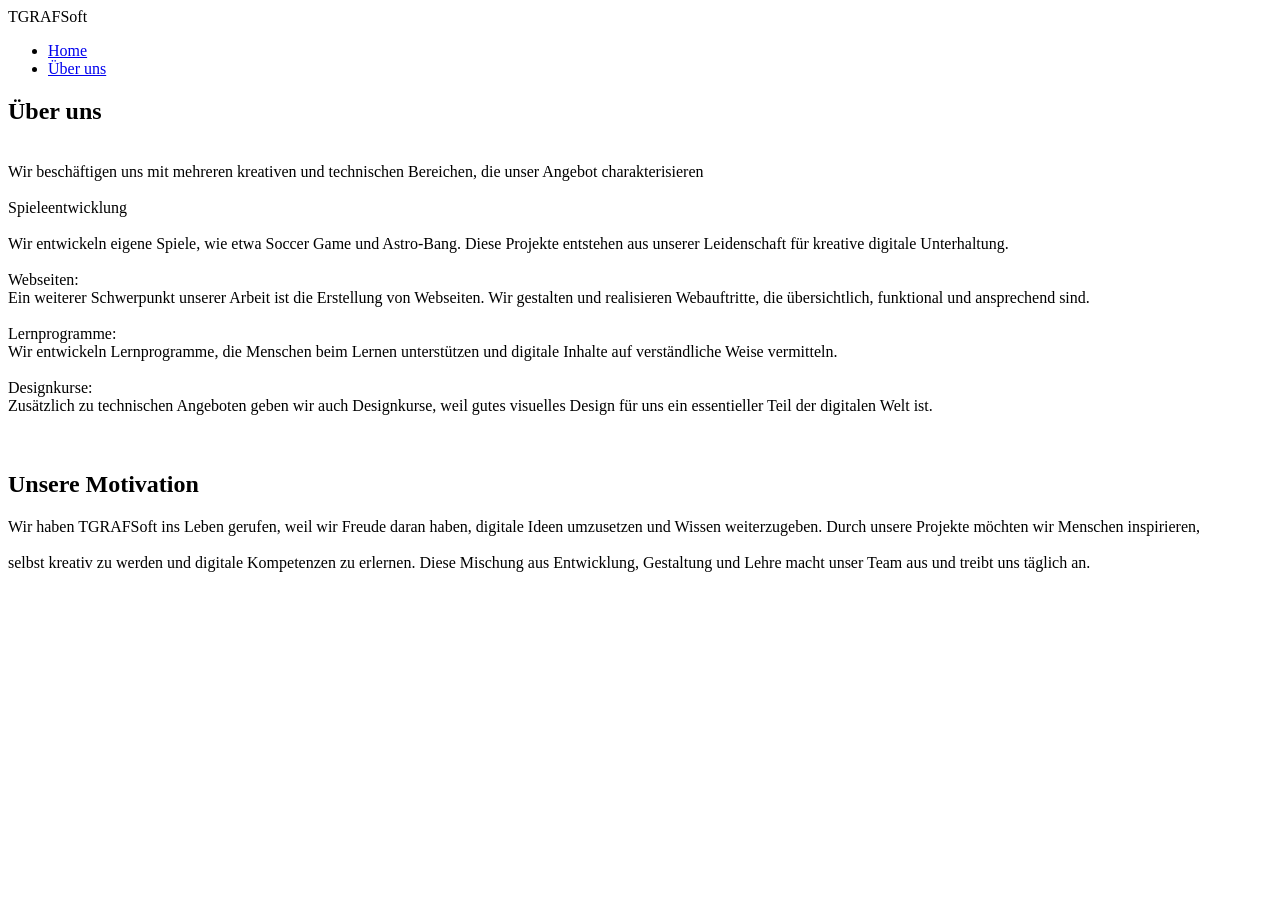
==== about.html @ cc8a4669 "Update about.html" ====
<!DOCTYPE html>
<html lang="en">
<head>
    <meta charset="UTF-8">
    <meta name="viewport" content="width=device-width, initial-scale=1.0">
    <title>Über uns</title>
    <link rel="stylesheet" href="style.css">
</head>
<body>

    <!--Header-->
    <header class="main-header">
  <div class="logo">TGRAFSoft</div>
  <nav>
    <ul class="nav-links">
      <li><a href="index.html">Home</a></li>
      <li><a href="about.html">Über uns</a></li>

    </ul>
  </nav>
</header>
<!----------------------------------------->
<!--Article1-->
<div class="article">


<h2 class="headline2">Über uns</h2>
    <p class="font">
<br>
Wir beschäftigen uns mit mehreren kreativen und technischen Bereichen, die unser Angebot charakterisieren <br>
<br>
Spieleentwicklung <br><br>
Wir entwickeln eigene Spiele, wie etwa Soccer Game und Astro-Bang. Diese Projekte entstehen aus unserer Leidenschaft für kreative digitale Unterhaltung. <br>
<br>
Webseiten:<br>
Ein weiterer Schwerpunkt unserer Arbeit ist die Erstellung von Webseiten. Wir gestalten und realisieren Webauftritte, die übersichtlich, funktional und ansprechend sind.<br>
<br>
Lernprogramme:<br>
Wir entwickeln Lernprogramme, die Menschen beim Lernen unterstützen und digitale Inhalte auf verständliche Weise vermitteln.<br>

<br>
Designkurse:<br>
Zusätzlich zu technischen Angeboten geben wir auch Designkurse, weil gutes visuelles Design für uns ein essentieller Teil der digitalen Welt ist.
<br><br><br>
</p>
<h2 class="headline2">Unsere Motivation</h2>
<p class="font">
Wir haben TGRAFSoft ins Leben gerufen, weil wir Freude daran haben, digitale Ideen umzusetzen und Wissen weiterzugeben. Durch unsere Projekte möchten wir Menschen inspirieren,<br><br> selbst kreativ zu werden und digitale Kompetenzen zu erlernen. Diese Mischung aus Entwicklung, Gestaltung und Lehre macht unser Team aus und treibt uns täglich an.</p>
</div>
<![base64]>
</body>
</html>
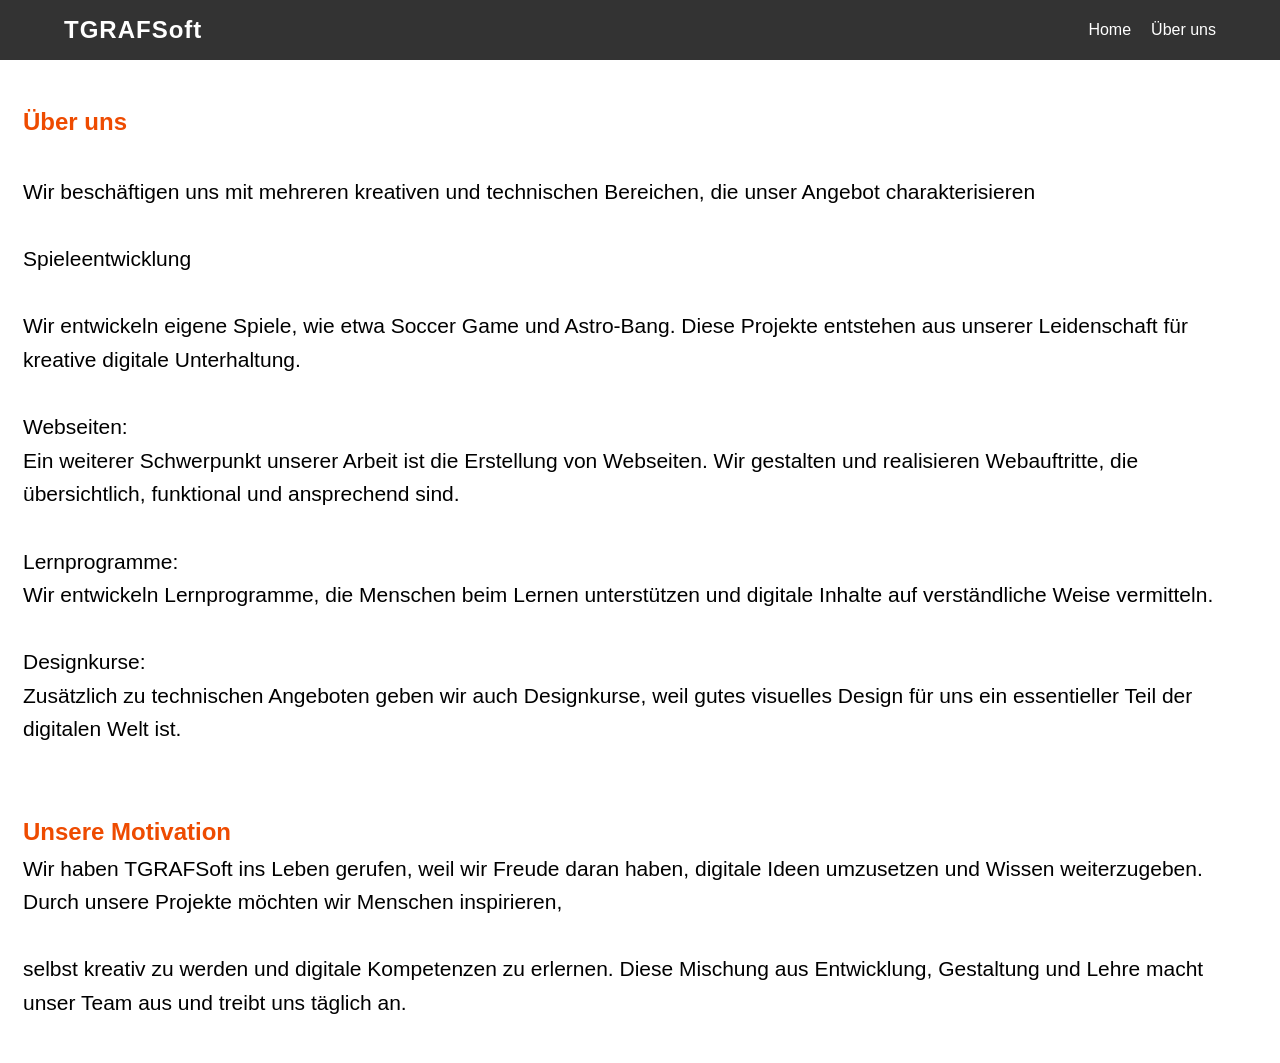
==== commit d3dd8ab0: "Update about.html" ====
--- a/about.html
+++ b/about.html
@@ -5,6 +5,111 @@
     <meta name="viewport" content="width=device-width, initial-scale=1.0">
     <title>Über uns</title>
     <link rel="stylesheet" href="style.css">
+    <style>
+        /*Body-Design*/
+
+.article{
+  background-color: white;
+  border: solid white;      
+  padding: 20px;             
+  border-radius: 8px;         
+  margin: 20px 0;             
+  color: #333;                 
+  line-height: 1.6;
+
+}
+
+.font{
+      font-family: 'Franklin Gothic Medium', 'Arial Narrow', Arial, sans-serif;
+      font-size: 21px;
+      color: black;
+}
+
+.headline2{
+    font-family: 'Gill Sans', 'Gill Sans MT', Calibri, 'Trebuchet MS', sans-serif;
+    color: rgb(238, 75, 0);
+}
+
+.headline1{
+    font-family: 'Gill Sans', 'Gill Sans MT', Calibri, 'Trebuchet MS', sans-serif;
+    color: rgb(81, 0, 119);
+}
+
+/*Header-Design*/
+
+
+* {
+  margin: 0;
+  padding: 0;
+  box-sizing: border-box;
+}
+
+body {
+  font-family: 'Gill Sans', 'Gill Sans MT', Calibri, 'Trebuchet MS', sans-serif;
+}
+
+.main-header {
+  background-color: #333;
+  color: white;
+  display: flex;
+  justify-content: space-between; 
+  align-items: center;
+  padding: 1rem 5%;
+  position: sticky;
+  top: 0;
+  z-index: 1000;
+}
+
+.logo {
+  font-size: 1.5rem;
+  font-weight: bold;
+  letter-spacing: 1px;
+}
+
+
+.nav-links {
+  list-style: none;
+  display: flex;
+}
+
+.nav-links li {
+  margin-left: 20px;
+}
+
+.nav-links a {
+  text-decoration: none;
+  color: white;
+  transition: color 0.3s ease;
+}
+
+.nav-links a:hover {
+  color: #ff9900; 
+}
+
+/*Header-Design-Mobile Ansicht*/
+
+@media (max-width: 768px) {
+  .main-header {
+    flex-direction: column; /* Logo oben, Nav darunter */
+    text-align: center;
+  }
+
+  .nav-links {
+    flex-direction: column; /* Links untereinander statt nebeneinander */
+    width: 100%;
+    margin-top: 15px;
+  }
+
+  .nav-links li {
+    margin: 10px 0; /* Vertikaler Abstand zwischen den Links */
+  }
+
+  .logo {
+    margin-bottom: 5px;
+  }
+}
+
+    </style>
 </head>
 <body>
 
@@ -50,3 +155,4 @@
 <![base64]>
 </body>
 </html>
+
--- a/style.css
+++ b/style.css
@@ -0,0 +1,102 @@
+/*Body-Design*/
+
+.article{
+  background-color: white;
+  border: solid white;      
+  padding: 20px;             
+  border-radius: 8px;         
+  margin: 20px 0;             
+  color: #333;                 
+  line-height: 1.6;
+
+}
+
+.font{
+      font-family: 'Franklin Gothic Medium', 'Arial Narrow', Arial, sans-serif;
+      font-size: 21px;
+      color: black;
+}
+
+.headline2{
+    font-family: 'Gill Sans', 'Gill Sans MT', Calibri, 'Trebuchet MS', sans-serif;
+    color: rgb(238, 75, 0);
+}
+
+.headline1{
+    font-family: 'Gill Sans', 'Gill Sans MT', Calibri, 'Trebuchet MS', sans-serif;
+    color: rgb(81, 0, 119);
+}
+
+/*Header-Design*/
+
+
+* {
+  margin: 0;
+  padding: 0;
+  box-sizing: border-box;
+}
+
+body {
+  font-family: 'Gill Sans', 'Gill Sans MT', Calibri, 'Trebuchet MS', sans-serif;
+}
+
+.main-header {
+  background-color: #333;
+  color: white;
+  display: flex;
+  justify-content: space-between; 
+  align-items: center;
+  padding: 1rem 5%;
+  position: sticky;
+  top: 0;
+  z-index: 1000;
+}
+
+.logo {
+  font-size: 1.5rem;
+  font-weight: bold;
+  letter-spacing: 1px;
+}
+
+
+.nav-links {
+  list-style: none;
+  display: flex;
+}
+
+.nav-links li {
+  margin-left: 20px;
+}
+
+.nav-links a {
+  text-decoration: none;
+  color: white;
+  transition: color 0.3s ease;
+}
+
+.nav-links a:hover {
+  color: #ff9900; 
+}
+
+/*Header-Design-Mobile Ansicht*/
+
+@media (max-width: 768px) {
+  .main-header {
+    flex-direction: column; /* Logo oben, Nav darunter */
+    text-align: center;
+  }
+
+  .nav-links {
+    flex-direction: column; /* Links untereinander statt nebeneinander */
+    width: 100%;
+    margin-top: 15px;
+  }
+
+  .nav-links li {
+    margin: 10px 0; /* Vertikaler Abstand zwischen den Links */
+  }
+
+  .logo {
+    margin-bottom: 5px;
+  }
+}
